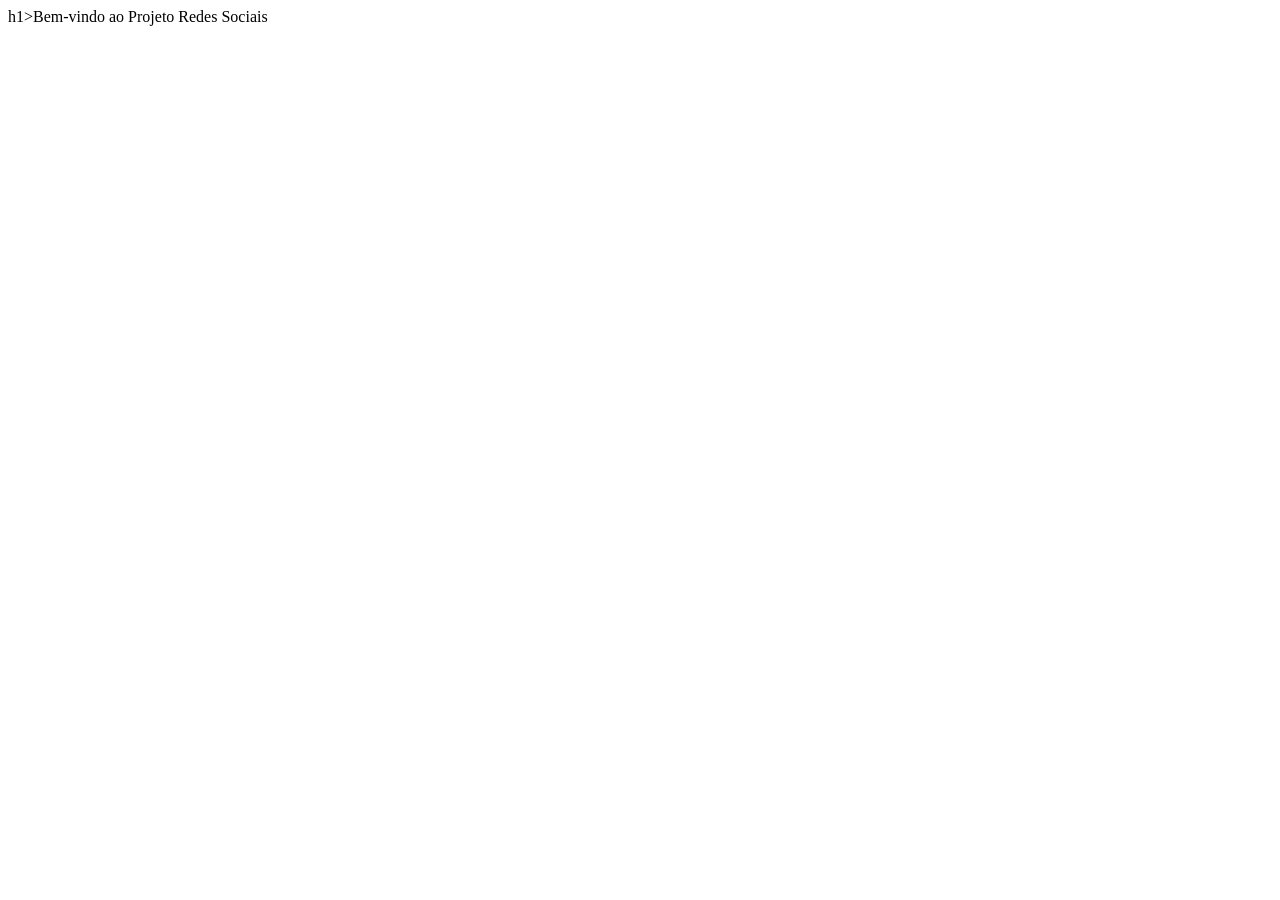
==== index.html @ 6b3f5b7d "Initial commit - Projeto redes sociais" ====
<!DOCTYPE html>
<html lang="pt-br">
<head>
    <meta charset="UTF-8">
    <meta name="viewport" content="width=device-width, initial-scale=1.0">
    <link rel="stylesheet" href="/estilos/style.css">
    <link rel="shortcut icon" href="/imagens/favicon.ico" type="image/x-icon">
    <title>Projeto Redes Sociais</title>

</head>
<body>
    h1>Bem-vindo ao Projeto Redes Sociais</h1>

    
</body>
</html>
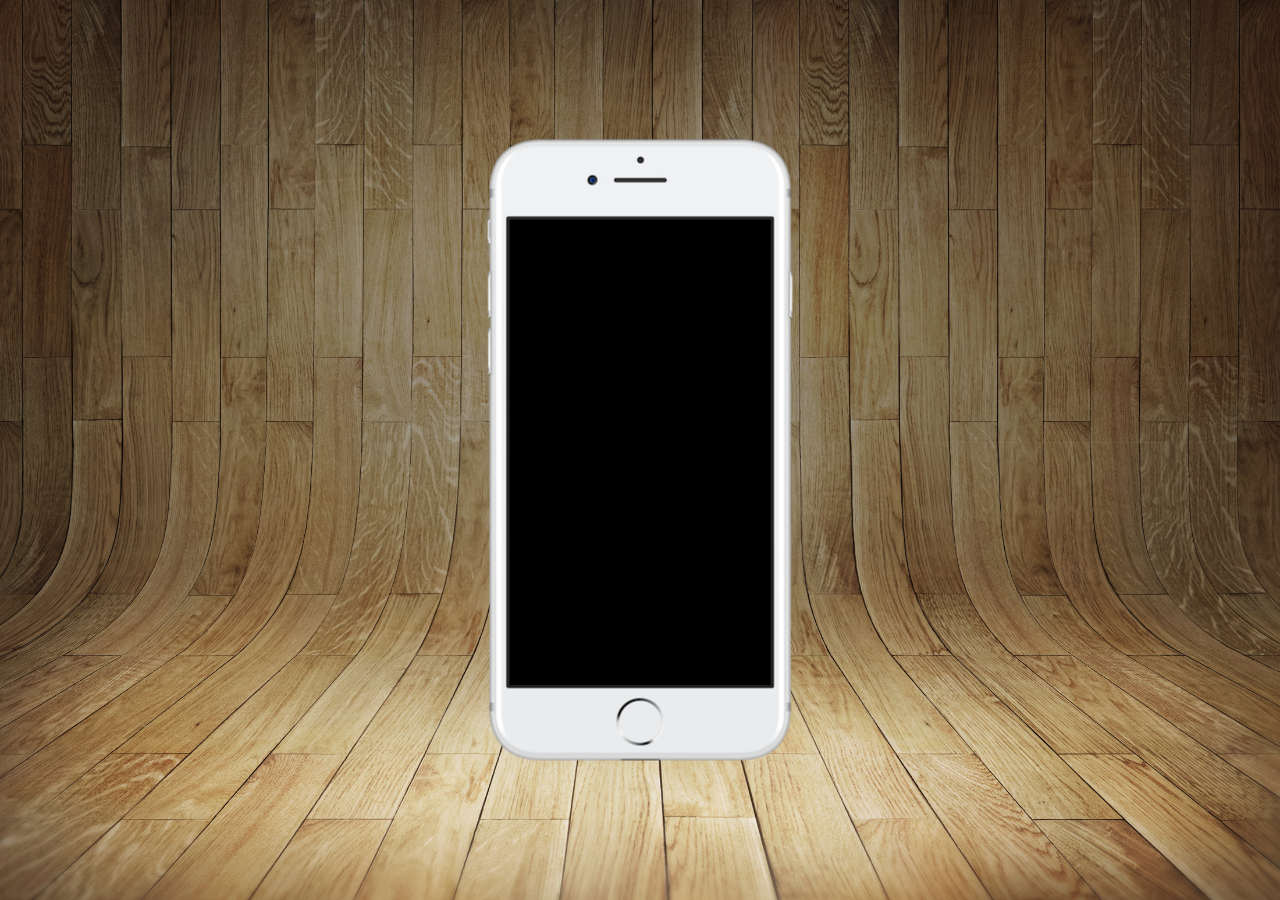
==== commit e9d4a081: "Initial commit - Inserindo a imagem do telefone e bacgraund do  Projeto" ====
--- a/index.html
+++ b/index.html
@@ -3,13 +3,26 @@
 <head>
     <meta charset="UTF-8">
     <meta name="viewport" content="width=device-width, initial-scale=1.0">
-    <link rel="stylesheet" href="/estilos/style.css">
-    <link rel="shortcut icon" href="/imagens/favicon.ico" type="image/x-icon">
+    <link rel="stylesheet" href="estilos/style.css">
+    <link rel="shortcut icon" href="imagens/favicon.ico" type="image/x-icon">
     <title>Projeto Redes Sociais</title>
 
 </head>
 <body>
-    h1>Bem-vindo ao Projeto Redes Sociais</h1>
+    <main>
+        <section id="telefone">
+            
+
+        </section>
+
+        <section id="redes-sociais">
+
+
+        </section>
+        
+        
+
+    </main>
 
     
 </body>
--- a/estilos/style.css
+++ b/estilos/style.css
@@ -0,0 +1,42 @@
+@charset "UTF-8";
+
+*{
+    margin: 0;
+    padding: 0;
+    font-family: Arial, Helvetica, sans-serif;
+}
+
+body{
+    background:url("../imagens/fundo-madeira.jpg") no-repeat top center;
+    background-size: cover;
+    background-attachment: fixed;
+}
+
+html, body{
+    height: 100vh;
+    width: 100vw;
+    
+}
+
+main{
+    position: relative;
+    height: 100vh;
+    width: 100vw;
+    
+}
+#telefone{
+    position: absolute;
+    top: 50%;
+    left: 50%;
+    transform: translate(-50%, -50%);/*coloca o quadrado div telefone no centro */
+    
+    height: 627px;
+    width: 311px;
+    
+
+    background-image: url("../imagens/frame-iphone.png");
+    background-size: cover;
+    background-position: center;
+    background-repeat: no-repeat;
+}
+    
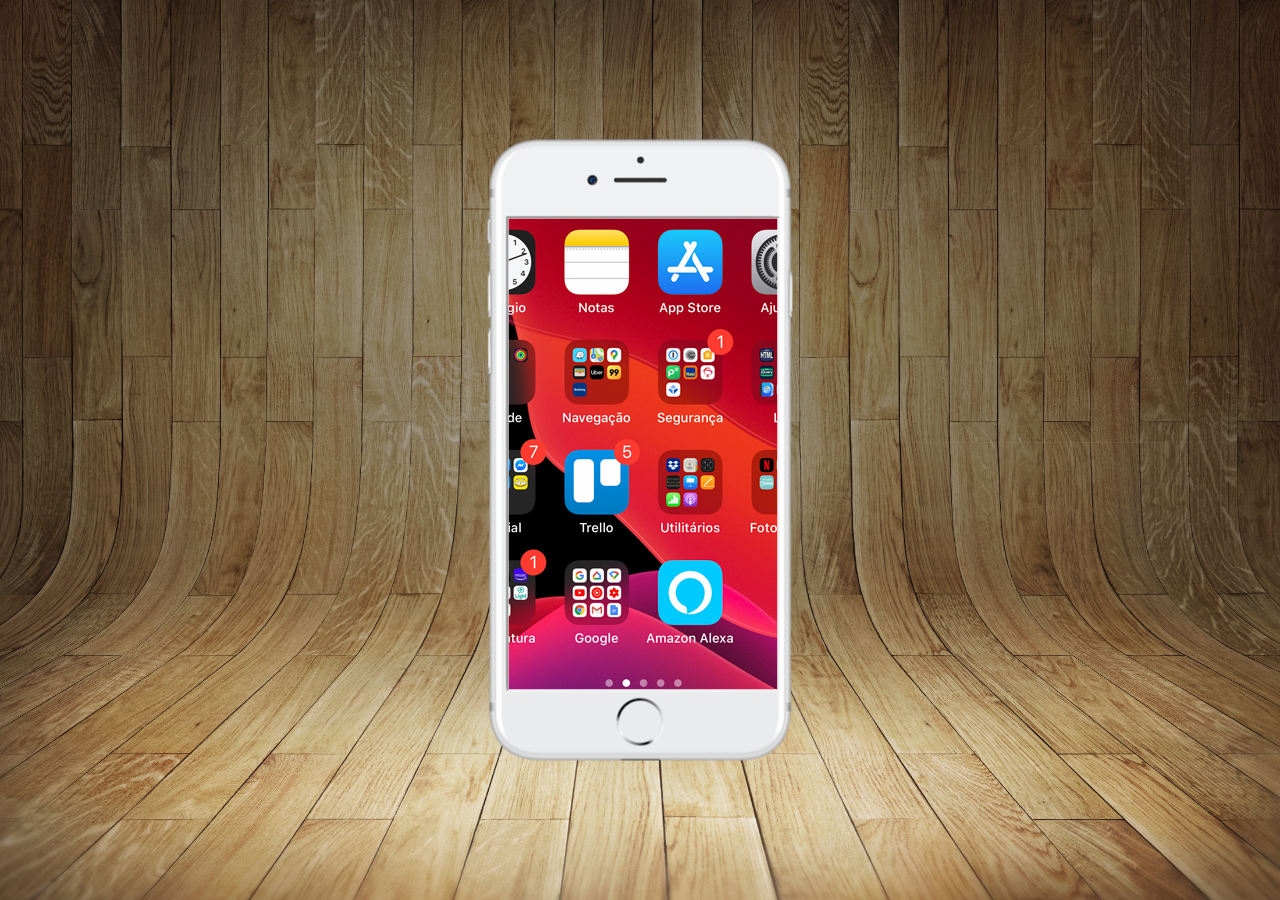
==== commit 7a741704: "Criando a tela Home" ====
--- a/index.html
+++ b/index.html
@@ -11,7 +11,7 @@
 <body>
     <main>
         <section id="telefone">
-            
+            <iframe src="home.html"  name="tela" id="tela" frameborder="1"></iframe>            
 
         </section>
 
--- a/estilos/style.css
+++ b/estilos/style.css
@@ -40,3 +40,16 @@
     background-repeat: no-repeat;
 }
     
+#tela{
+    position: relative;
+    top: 80px;
+    left: 22px;
+    
+    
+    
+    height: 471px;
+    width: 269px;
+    
+    background-color: #fff;
+
+}
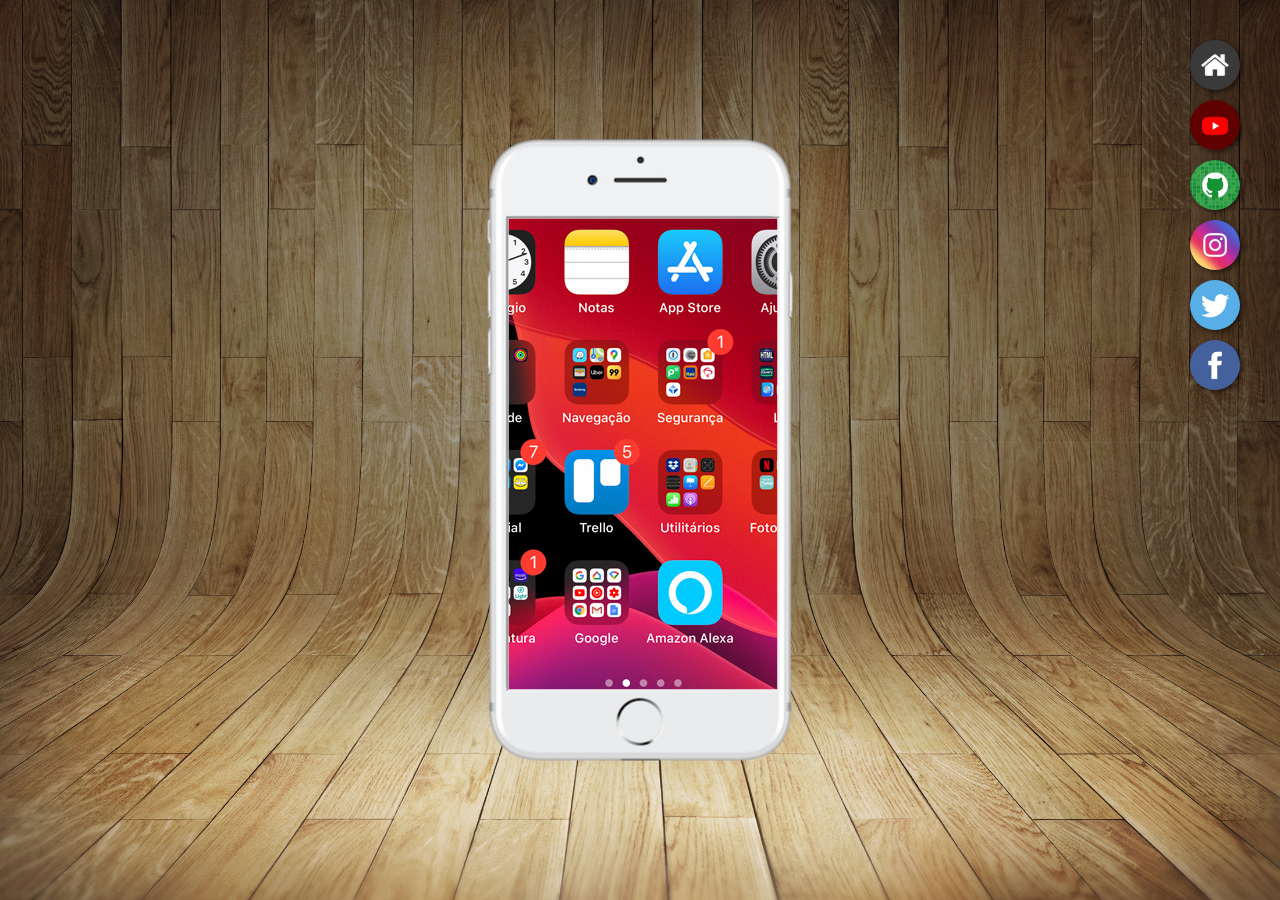
==== commit 90113b99: "Criando botões laterais" ====
--- a/index.html
+++ b/index.html
@@ -4,20 +4,24 @@
     <meta charset="UTF-8">
     <meta name="viewport" content="width=device-width, initial-scale=1.0">
     <link rel="stylesheet" href="estilos/style.css">
-    <link rel="shortcut icon" href="imagens/favicon.ico" type="image/x-icon">
+    <link rel="shortcut icon" href="favicon.ico" type="image/x-icon">
     <title>Projeto Redes Sociais</title>
 
 </head>
 <body>
     <main>
         <section id="telefone">
-            <iframe src="home.html"  name="tela" id="tela" frameborder="1"></iframe>            
+            <iframe src="home.html"  name="tela" id="tela" frameborder="1">Navegador não suportado.</iframe>            
 
         </section>
 
-        <section id="redes-sociais">
-
-
+       <section id="redes-sociais">
+            <a href="home.html" target="tela"><img src="imagens/logo-home.jpg" alt="Home"></a>
+            <a href="tela-youtube.html" target="tela"><img src="imagens/logo-youtube.jpg" alt="YouTube"></a>
+            <a href="tela-github.html" target="tela"><img src="imagens/logo-github.jpg" alt="GitHub"></a>
+            <a href="tela-instagram.html" target="tela"><img src="imagens/logo-instagram.jpg" alt="Instagram"></a>
+            <a href="tela-twitter.html" target="tela"><img src="imagens/logo-twitter.jpg" alt="Twitter"></a>
+            <a href="tela-facebook.html" target="tela"><img src="imagens/logo-facebook.jpg" alt="Facebook"></a>
         </section>
         
         
--- a/estilos/style.css
+++ b/estilos/style.css
@@ -1,55 +1,74 @@
 @charset "UTF-8";
 
-*{
+* {
     margin: 0;
     padding: 0;
     font-family: Arial, Helvetica, sans-serif;
 }
 
-body{
-    background:url("../imagens/fundo-madeira.jpg") no-repeat top center;
+body {
+    background: url("../imagens/fundo-madeira.jpg") no-repeat top center;
     background-size: cover;
     background-attachment: fixed;
 }
 
-html, body{
+html, body {
     height: 100vh;
     width: 100vw;
-    
 }
 
-main{
+main {
     position: relative;
     height: 100vh;
     width: 100vw;
-    
 }
-#telefone{
+
+#telefone {
     position: absolute;
     top: 50%;
     left: 50%;
-    transform: translate(-50%, -50%);/*coloca o quadrado div telefone no centro */
+    transform: translate(-50%, -50%); /* Centraliza a moldura do celular */
     
     height: 627px;
     width: 311px;
     
-
     background-image: url("../imagens/frame-iphone.png");
     background-size: cover;
     background-position: center;
     background-repeat: no-repeat;
 }
     
-#tela{
+#tela {
     position: relative;
     top: 80px;
     left: 22px;
-    
-    
     
     height: 471px;
     width: 269px;
     
     background-color: #fff;
+}
 
+/* --- SEÇÃO REDES SOCIAIS (Alinhada à Direita) --- */
+
+section#redes-sociais {
+    position: absolute;
+    top: 30px;
+    right: 30px; /* Fixa o container na extremidade direita */
+    text-align: right;
 }
+
+section#redes-sociais img {
+    width: 50px;
+    margin: 10px;
+    display: block;
+    border-radius: 50%;
+    box-shadow: 2px 2px 5px rgba(0, 0, 0, 0.575);
+    transition: transform 0.3s ease, box-shadow 0.3s ease;
+}
+
+/* Efeito ao passar o mouse */
+section#redes-sociais img:hover {
+    transform: scale(1.15);
+    box-shadow: 4px 4px 8px rgba(0, 0, 0, 0.8);
+}
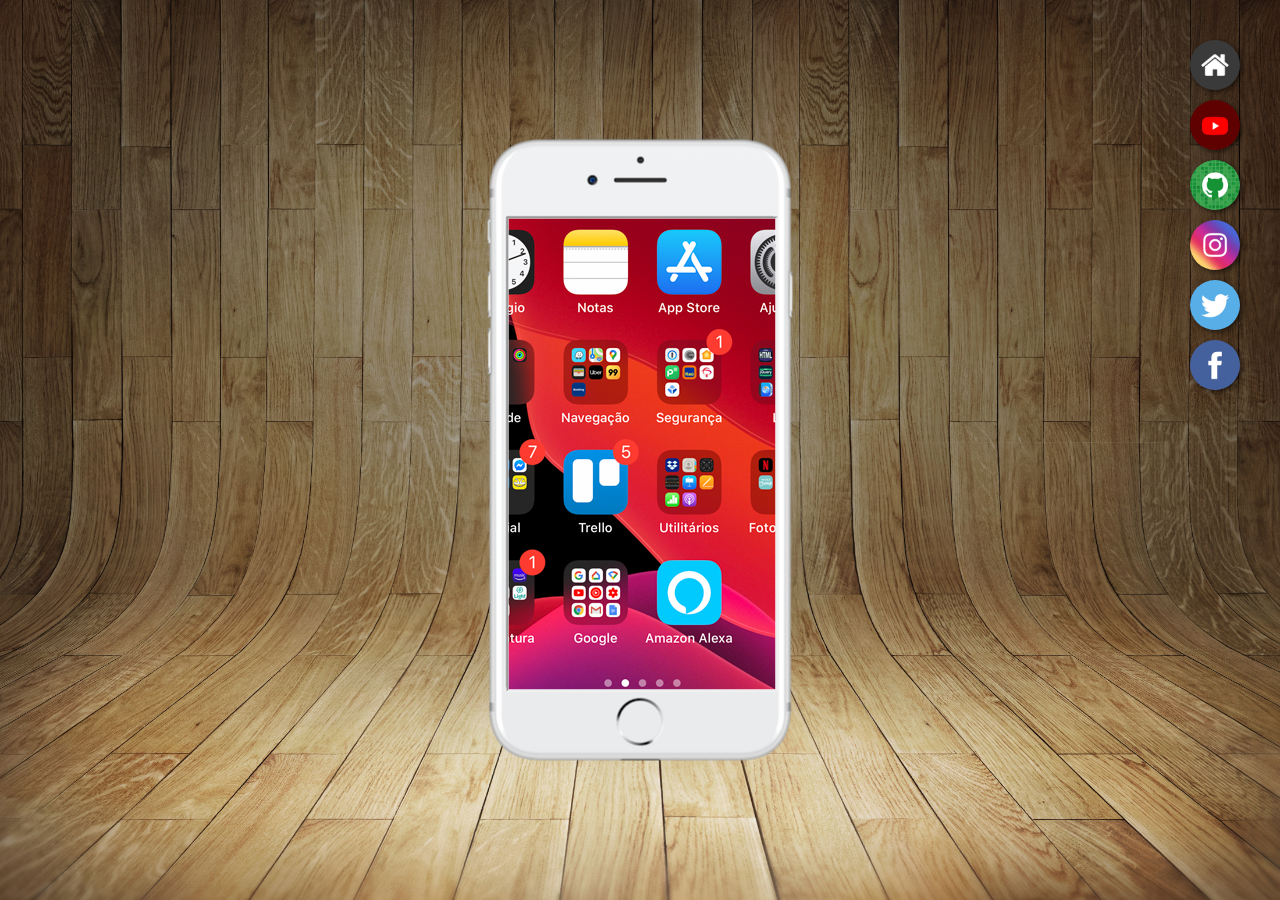
==== commit 6e9c5955: "adicionando paginas html" ====
--- a/index.html
+++ b/index.html
@@ -17,11 +17,16 @@
 
        <section id="redes-sociais">
             <a href="home.html" target="tela"><img src="imagens/logo-home.jpg" alt="Home"></a>
-            <a href="tela-youtube.html" target="tela"><img src="imagens/logo-youtube.jpg" alt="YouTube"></a>
-            <a href="tela-github.html" target="tela"><img src="imagens/logo-github.jpg" alt="GitHub"></a>
-            <a href="tela-instagram.html" target="tela"><img src="imagens/logo-instagram.jpg" alt="Instagram"></a>
-            <a href="tela-twitter.html" target="tela"><img src="imagens/logo-twitter.jpg" alt="Twitter"></a>
-            <a href="tela-facebook.html" target="tela"><img src="imagens/logo-facebook.jpg" alt="Facebook"></a>
+
+            <a href="youtube.html" target="tela"><img src="imagens/logo-youtube.jpg" alt="YouTube"></a>
+
+            <a href="git.html" target="tela"><img src="imagens/logo-github.jpg" alt="GitHub"></a>
+
+            <a href="instangra.html" target="tela"><img src="imagens/logo-instagram.jpg" alt="Instagram"></a>
+
+            <a href="twitter.html" target="tela"><img src="imagens/logo-twitter.jpg" alt="Twitter"></a>
+
+            <a href="facebook.html" target="tela"><img src="imagens/logo-facebook.jpg" alt="Facebook"></a>
         </section>
         
         
--- a/estilos/style.css
+++ b/estilos/style.css
@@ -44,7 +44,7 @@
     left: 22px;
     
     height: 471px;
-    width: 269px;
+    width: 267px;
     
     background-color: #fff;
 }
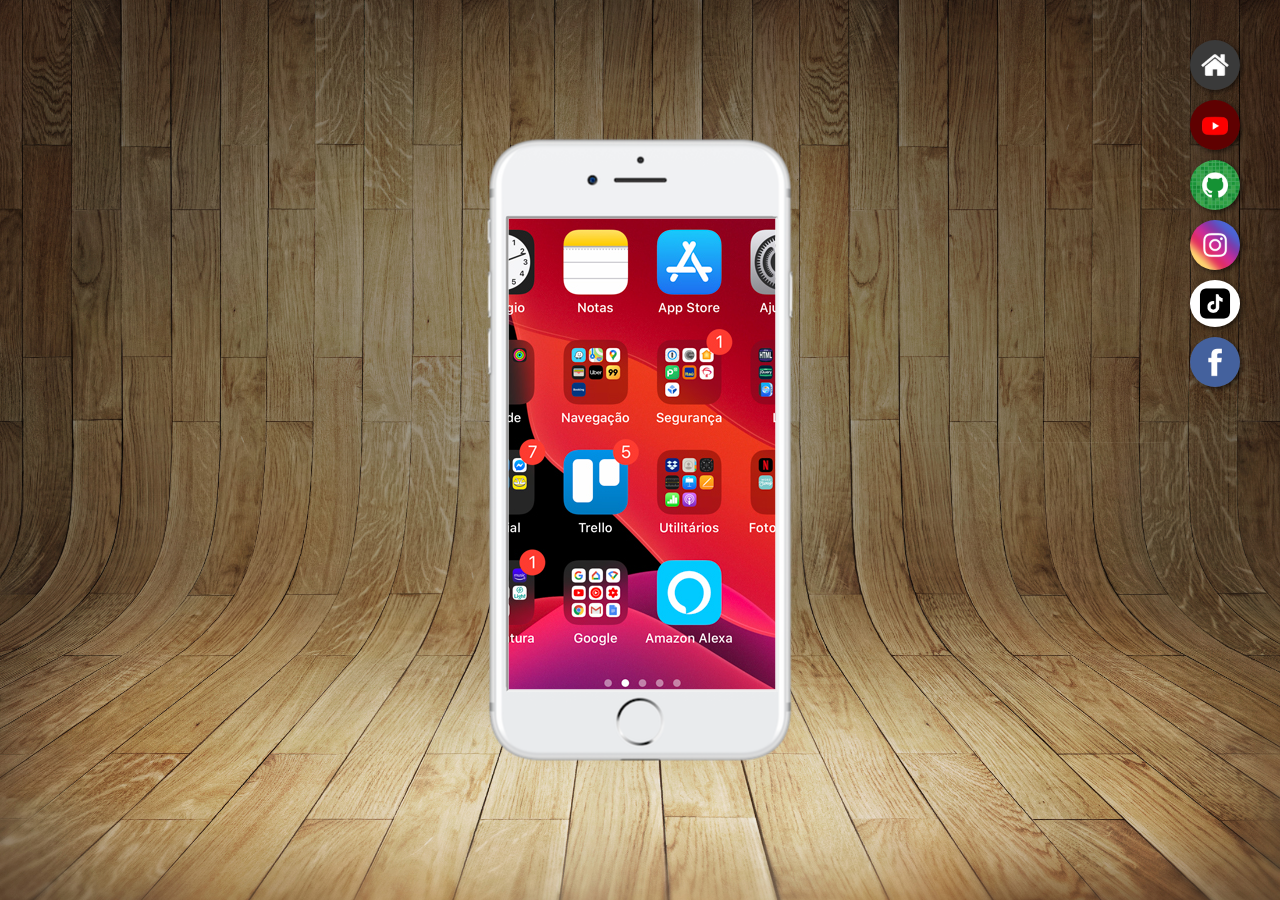
==== commit 6ee98c42: "Finalizando projeto" ====
--- a/index.html
+++ b/index.html
@@ -24,7 +24,7 @@
 
             <a href="instangra.html" target="tela"><img src="imagens/logo-instagram.jpg" alt="Instagram"></a>
 
-            <a href="twitter.html" target="tela"><img src="imagens/logo-twitter.jpg" alt="Twitter"></a>
+            <a href="twitter.html" target="tela"><img src="imagens/logo-tic.png" alt="TikTok"></a>
 
             <a href="facebook.html" target="tela"><img src="imagens/logo-facebook.jpg" alt="Facebook"></a>
         </section>
